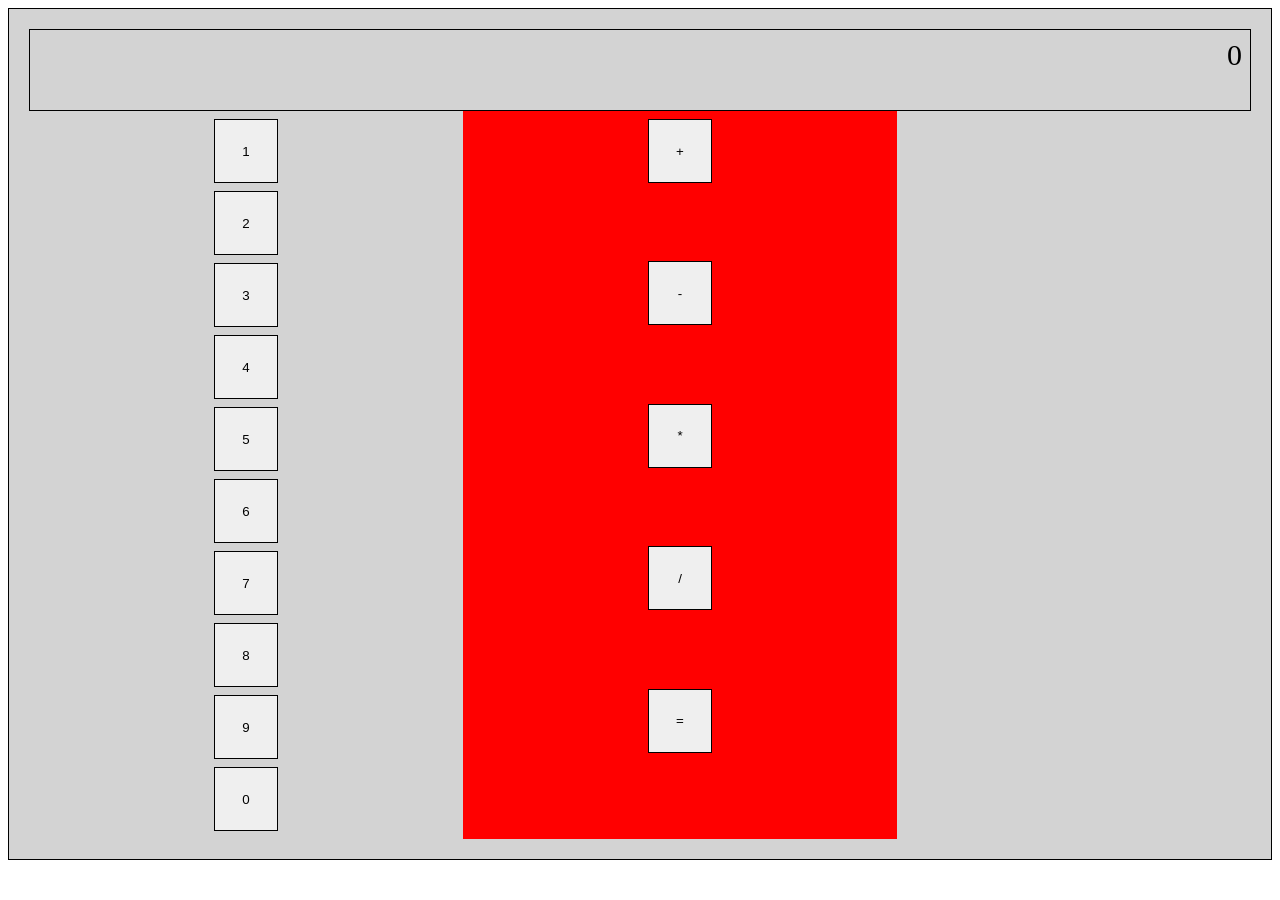
==== index.html @ ac72767b "Add files via upload" ====
<!DOCTYPE html>
<html>
    <head>
        <link rel="stylesheet" href="style.css">
    </head>
    <body>
        <div class="container">
        <tela>0</tela>
        <numpad class="container">
            <button>1</button>
            <button>2</button>
            <button>3</button>
            <button>4</button>
            <button>5</button>
            <button>6</button>
            <button>7</button>
            <button>8</button>
            <button>9</button>
            <button>0</button>
        </numpad>
        <operacoes>
            <button>+</button>
            <button>-</button>
            <button>*</button>
            <button>/</button>
            <button>=</button>
        </operacoes>
        </div>
    </body>
</html>
---- style.css ----
numpad {
    display: grid;
    grid-template-columns: repeat(3, lfr);
    gap: 8px;
    width: flex;
    height: flex;
    text-align: center;
    padding: 8px;
}

operacoes{
    display: grid;
    grid-template-columns: repeat(1, 1fr);
    width: flex;
    height: flex;
    text-align: center;
    padding: 8px;
    background-color: red;
}

button{
    width: 64px;
    height: 64px;
    color: black;
    text-align: center;
    border: 1px;
    border-color: black;
    border-style: solid;
    padding: 10px;
    justify-self: center;
}

tela{
    grid-column-start: 1;
    grid-column-end: 4;
    width: flex;
    height: 64px;
    color: black;
    text-align: right;
    padding: 8px;
    border: 1px;
    border-color: black;
    border-style: solid;
    
}

.container {
    display: grid;
    grid-template-columns: auto;
    background-color: lightgray;
}

div {
    border: 1px solid black;
    padding: 20px;
    font-size: 30px;
    text-align: center;
}
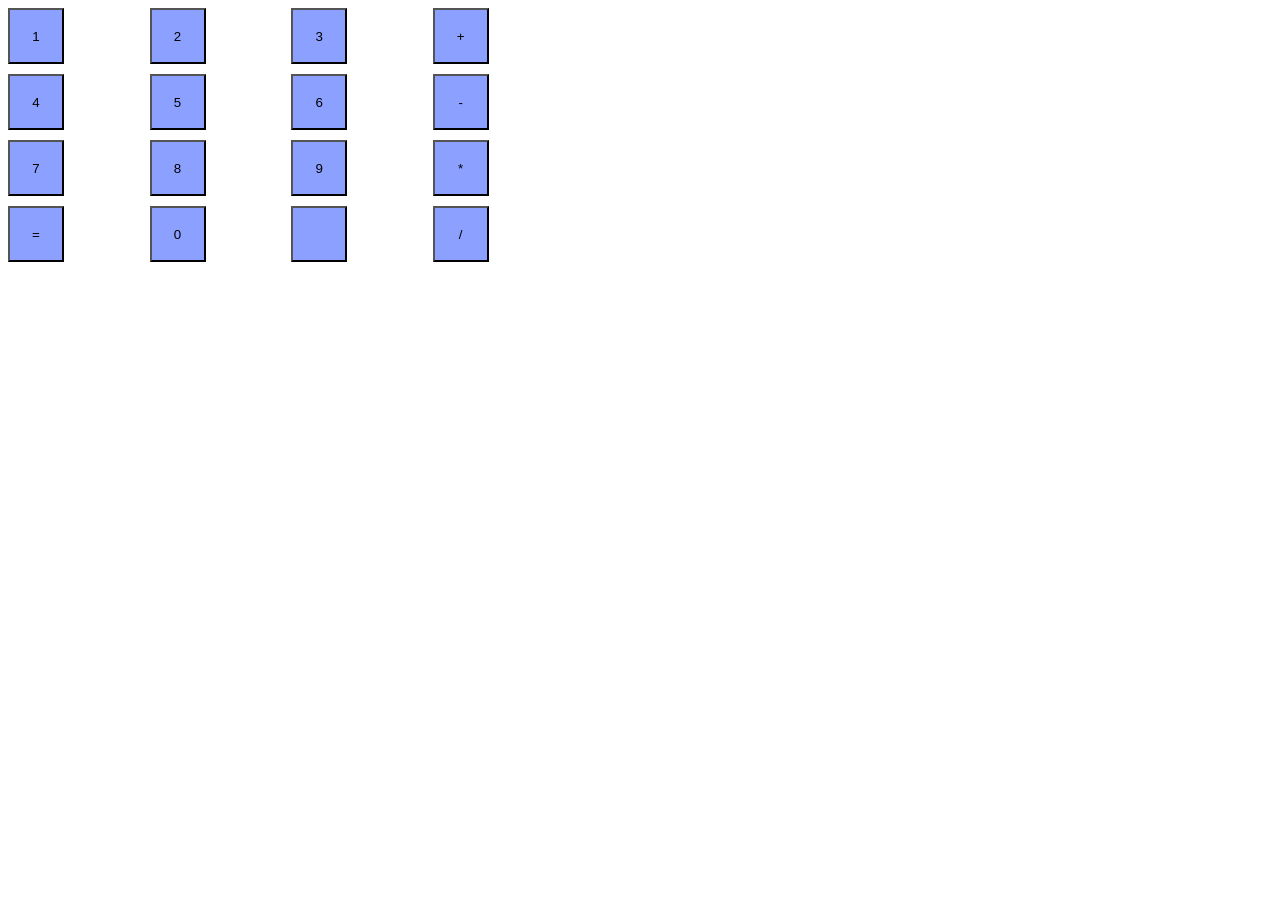
==== commit f6631c74: "Add files via upload" ====
--- a/index.html
+++ b/index.html
@@ -1,30 +1,33 @@
-<!DOCTYPE html>
-<html>
-    <head>
-        <link rel="stylesheet" href="style.css">
-    </head>
-    <body>
-        <div class="container">
-        <tela>0</tela>
-        <numpad class="container">
-            <button>1</button>
-            <button>2</button>
-            <button>3</button>
-            <button>4</button>
-            <button>5</button>
-            <button>6</button>
-            <button>7</button>
-            <button>8</button>
-            <button>9</button>
-            <button>0</button>
-        </numpad>
-        <operacoes>
-            <button>+</button>
-            <button>-</button>
-            <button>*</button>
-            <button>/</button>
-            <button>=</button>
-        </operacoes>
-        </div>
-    </body>
+<!DOCTYPE html>
+<html>
+    <head>
+        <link rel="stylesheet" href="style.css">
+    </head>
+    <body>
+        <div id="interface">
+            <div id="numpad">
+                <button>1</button>
+                <button>2</button>
+                <button>3</button>
+                <button>4</button>
+                <button>5</button>
+                <button>6</button>
+                <button>7</button>
+                <button>8</button>
+                <button>9</button>
+                <button>=</button>
+                <button>0</button>
+                <button></button>
+                
+            </div>
+
+            <div id="operacoes">
+                <button>+</button>
+                <button>-</button>
+                <button>*</button>
+                <button>/</button>
+                
+            </div>
+        </div>
+    </body>
 </html>
--- a/style.css
+++ b/style.css
@@ -1,60 +1,29 @@
-numpad {
-    display: grid;
-    grid-template-columns: repeat(3, lfr);
-    gap: 8px;
-    width: flex;
-    height: flex;
-    text-align: center;
-    padding: 8px;
-}
-
-operacoes{
-    display: grid;
-    grid-template-columns: repeat(1, 1fr);
-    width: flex;
-    height: flex;
-    text-align: center;
-    padding: 8px;
-    background-color: red;
-}
-
-button{
-    width: 64px;
-    height: 64px;
-    color: black;
-    text-align: center;
-    border: 1px;
-    border-color: black;
-    border-style: solid;
-    padding: 10px;
-    justify-self: center;
-}
-
-tela{
-    grid-column-start: 1;
-    grid-column-end: 4;
-    width: flex;
-    height: 64px;
-    color: black;
-    text-align: right;
-    padding: 8px;
-    border: 1px;
-    border-color: black;
-    border-style: solid;
-    
-}
-
-.container {
-    display: grid;
-    grid-template-columns: auto;
-    background-color: lightgray;
-}
-
-div {
-    border: 1px solid black;
-    padding: 20px;
-    font-size: 30px;
-    text-align: center;
-}
-
-
+#interface{
+    display: grid;
+    gap: 10px;
+    grid-template: repeat(2, 1fr) / repeat(3, 1fr);
+    grid-auto-flow: row;
+}
+
+#numpad{
+  display: grid;
+  gap: 10px;
+  grid-template: repeat(3, 1fr) / repeat(3, 1fr);
+  grid-auto-flow: row;
+  
+}
+
+button{
+  background-color: #8ca0ff;
+  width: 56px;
+  height: 56px;
+}
+
+
+#operacoes{
+  display: grid;
+  gap: 10px;
+  grid-template: repeat(1, 1fr);
+  grid-auto-flow: row;
+}
+
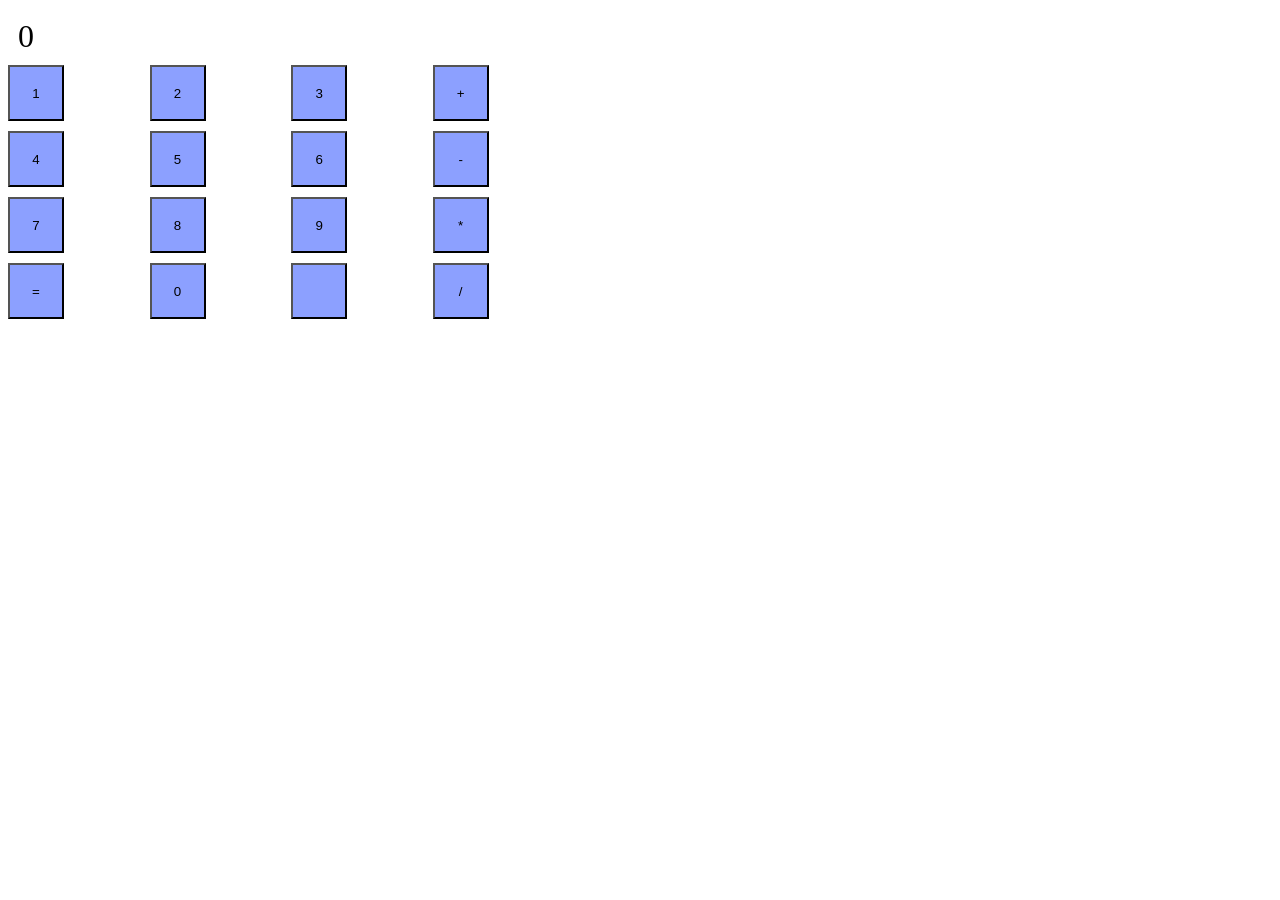
==== commit cb38c173: "Add files via upload" ====
--- a/index.html
+++ b/index.html
@@ -4,6 +4,7 @@
         <link rel="stylesheet" href="style.css">
     </head>
     <body>
+        <div id="tela">0</div>
         <div id="interface">
             <div id="numpad">
                 <button>1</button>
--- a/style.css
+++ b/style.css
@@ -13,6 +13,23 @@
   
 }
 
+#operacoes{
+  display: grid;
+  gap: 10px;
+  grid-template: repeat(1, 1fr);
+  grid-auto-flow: row;
+}
+
+#tela{
+    display: block;
+    width: 200;
+    height: 64;
+    border: 1px;
+    border-color: black;
+    padding: 10px;
+    font-size: xx-large;
+}
+
 button{
   background-color: #8ca0ff;
   width: 56px;
@@ -20,10 +37,4 @@
 }
 
 
-#operacoes{
-  display: grid;
-  gap: 10px;
-  grid-template: repeat(1, 1fr);
-  grid-auto-flow: row;
-}
 
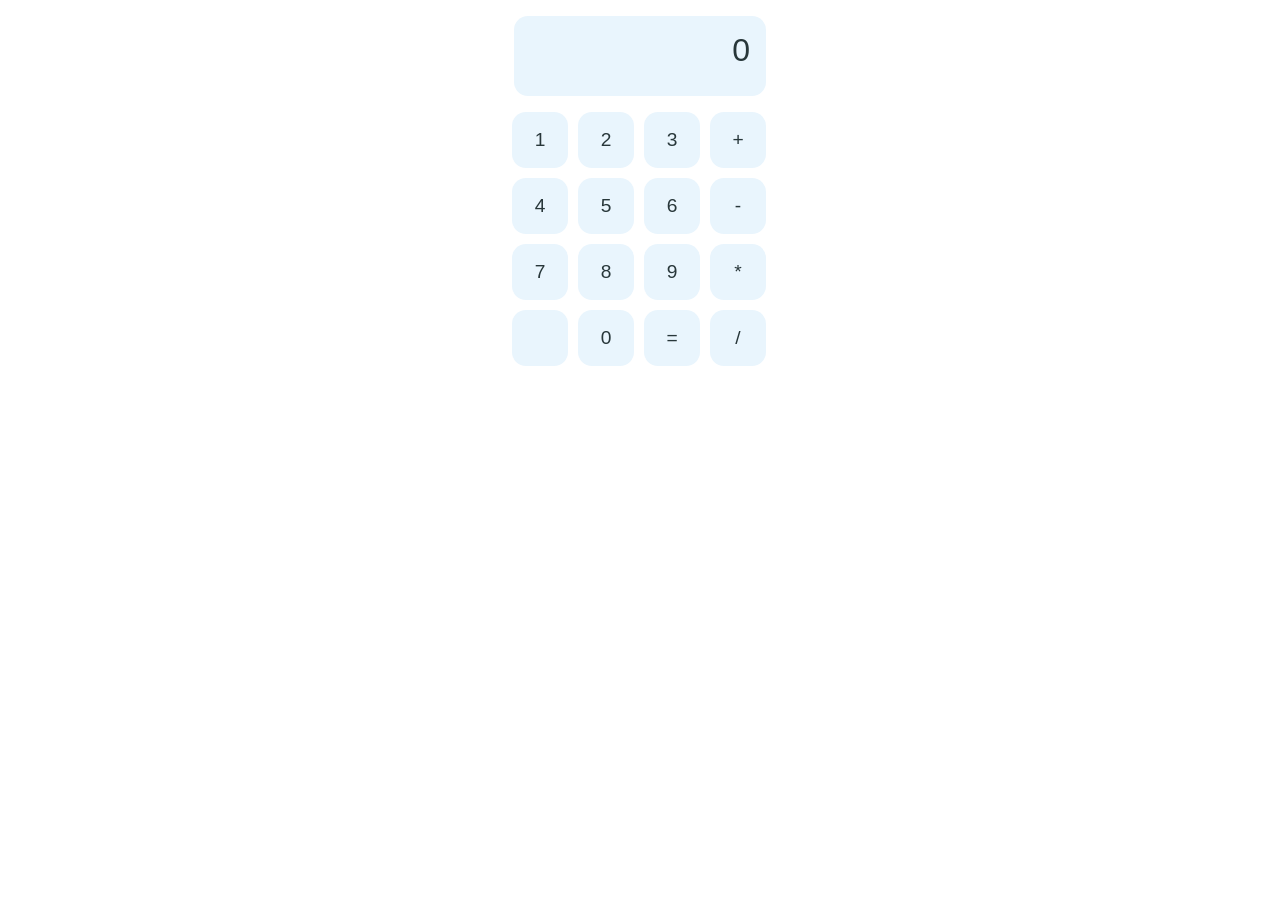
==== commit 57107c27: "Add files via upload almost finished" ====
--- a/index.html
+++ b/index.html
@@ -1,34 +1,36 @@
-<!DOCTYPE html>
-<html>
-    <head>
-        <link rel="stylesheet" href="style.css">
-    </head>
-    <body>
-        <div id="tela">0</div>
-        <div id="interface">
-            <div id="numpad">
-                <button>1</button>
-                <button>2</button>
-                <button>3</button>
-                <button>4</button>
-                <button>5</button>
-                <button>6</button>
-                <button>7</button>
-                <button>8</button>
-                <button>9</button>
-                <button>=</button>
-                <button>0</button>
-                <button></button>
-                
-            </div>
-
-            <div id="operacoes">
-                <button>+</button>
-                <button>-</button>
-                <button>*</button>
-                <button>/</button>
-                
-            </div>
-        </div>
-    </body>
+<!DOCTYPE html>
+<html>
+    <head>
+        <link rel="stylesheet" href="style.css">
+    </head>
+    <body>
+            <div id="tela">0</div>
+            <div id="interface">
+                <div id="numpad">
+                    <button class="num">1</button>
+                    <button class="num">2</button>
+                    <button class="num">3</button>
+                    <button class="num">4</button>
+                    <button class="num">5</button>
+                    <button class="num">6</button>
+                    <button class="num">7</button>
+                    <button class="num">8</button>
+                    <button class="num">9</button>
+                    <button></button>
+                    <button class="num">0</button>
+                    <button id="eq" onclick="equal()">=</button>    
+                    
+                    
+                </div>
+
+                <div id="operacoes">
+                    <button id="soma" class="op">+</button>
+                    <button id="sub" class="op">-</button>
+                    <button id="mult" class="op">*</button>
+                    <button id="div" class="op">/</button>
+                    
+                </div>
+            </div>
+    </body>
+    <script src="script.js"></script>
 </html>
--- a/style.css
+++ b/style.css
@@ -1,40 +1,76 @@
-#interface{
-    display: grid;
-    gap: 10px;
-    grid-template: repeat(2, 1fr) / repeat(3, 1fr);
-    grid-auto-flow: row;
-}
-
-#numpad{
-  display: grid;
-  gap: 10px;
-  grid-template: repeat(3, 1fr) / repeat(3, 1fr);
-  grid-auto-flow: row;
-  
-}
-
-#operacoes{
-  display: grid;
-  gap: 10px;
-  grid-template: repeat(1, 1fr);
-  grid-auto-flow: row;
-}
-
-#tela{
-    display: block;
-    width: 200;
-    height: 64;
-    border: 1px;
-    border-color: black;
-    padding: 10px;
-    font-size: xx-large;
-}
-
-button{
-  background-color: #8ca0ff;
-  width: 56px;
-  height: 56px;
-}
-
-
-
+#main{
+  display: block;
+  margin-left: auto;
+  margin-right: auto;
+  align-content: center;
+}
+
+#interface{
+    display: grid;
+    width: 256px;
+    height: 384px;
+    gap: 10px;
+    grid-template: repeat(2, 1fr) / repeat(3, 1fr);
+    grid-auto-flow: row;
+    margin-left: auto;
+    margin-right: auto;
+}
+
+#numpad{
+  display: grid;
+  gap: 10px;
+  grid-template: repeat(3, 1fr) / repeat(3, 1fr);
+  grid-auto-flow: row;
+  
+}
+
+#operacoes{
+  display: grid;
+  gap: 10px;
+  grid-template: repeat(1, 1fr);
+  grid-auto-flow: row;
+}
+
+#tela{
+    display: block;
+    width: 220px;
+    height:48px;
+    border: 2px;
+    background-color: rgb(233, 245, 253);
+    color: rgb(40, 55, 58);
+    border-style: none;
+    font-size: xx-large;
+    margin-left: auto;
+    margin-right: auto;
+    margin-top: 16px;
+    margin-bottom: 16px;
+    padding: 16px;
+    border-radius: 14px;
+    font-family: "Verdana", sans-serif;
+    direction: ltr;
+    text-align: right;
+    white-space: pre;
+    overflow: hidden;
+    text-overflow: ellipsis;
+}
+
+button{
+  background-color: rgb(233, 245, 253);
+  color: rgb(40, 55, 58);
+  width: 56px;
+  height: 56px;
+  font-family: "Verdana", sans-serif;
+  font-size: larger;
+  border-style: none;
+  border-radius: 25%;
+}
+
+button:active{
+  background-image: linear-gradient(to bottom, rgb(199, 212, 225), rgb(223, 234, 245));
+}
+
+button:hover{
+  background-color: rgb(223, 234, 245);
+}
+
+
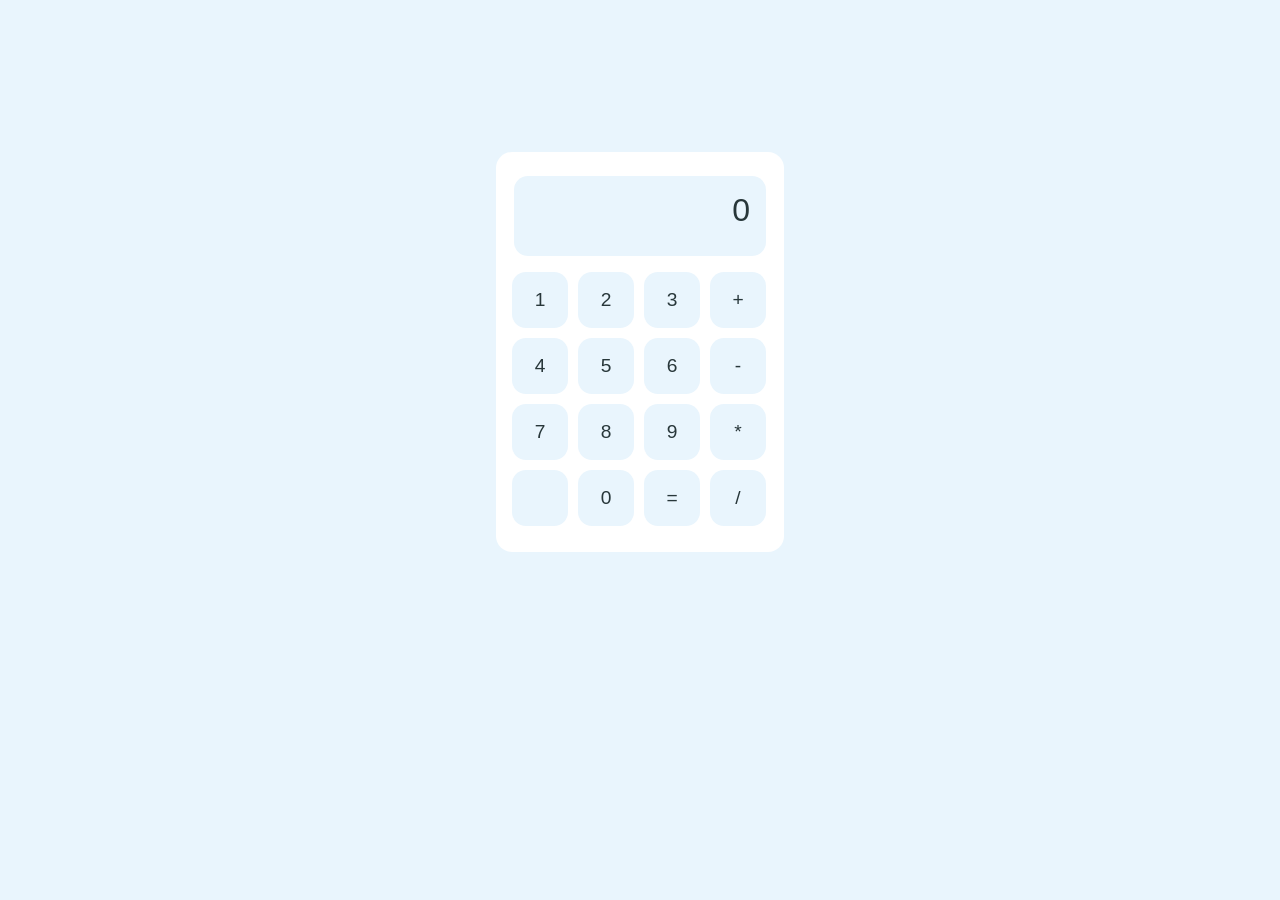
==== commit 854877fb: "Add files via upload" ====
--- a/index.html
+++ b/index.html
@@ -4,6 +4,7 @@
         <link rel="stylesheet" href="style.css">
     </head>
     <body>
+        <div id="main">
             <div id="tela">0</div>
             <div id="interface">
                 <div id="numpad">
@@ -31,6 +32,7 @@
                     
                 </div>
             </div>
+        </div>
     </body>
     <script src="script.js"></script>
 </html>
--- a/style.css
+++ b/style.css
@@ -1,66 +1,97 @@
+body{
+  background-color: rgb(233, 245, 253);
+}
+
 #main{
   display: block;
+
+  width: 256px;
+  height: 384px;
+
+  background-color: white;
+
+  margin-top: 12%;
   margin-left: auto;
   margin-right: auto;
-  align-content: center;
+
+  padding-top: 8px;
+  padding-bottom: 8px;
+  padding-left: 16px;
+  padding-right: 16px;
+
+  border-radius: 16px;
 }
 
+
 #interface{
-    display: grid;
-    width: 256px;
-    height: 384px;
-    gap: 10px;
-    grid-template: repeat(2, 1fr) / repeat(3, 1fr);
-    grid-auto-flow: row;
-    margin-left: auto;
-    margin-right: auto;
+  display: grid;
+  grid-template: repeat(2, 1fr) / repeat(3, 1fr);
+  grid-auto-flow: row;
+
+  width: 256px;
+  height: 384px;
+
+  margin-left: auto;
+  margin-right: auto;
+
+  gap: 10px;
 }
 
 #numpad{
   display: grid;
-  gap: 10px;
   grid-template: repeat(3, 1fr) / repeat(3, 1fr);
   grid-auto-flow: row;
-  
+
+  gap: 10px;
 }
 
 #operacoes{
   display: grid;
-  gap: 10px;
   grid-template: repeat(1, 1fr);
   grid-auto-flow: row;
+
+  gap: 10px;
 }
 
 #tela{
-    display: block;
-    width: 220px;
-    height:48px;
-    border: 2px;
-    background-color: rgb(233, 245, 253);
-    color: rgb(40, 55, 58);
-    border-style: none;
-    font-size: xx-large;
-    margin-left: auto;
-    margin-right: auto;
-    margin-top: 16px;
-    margin-bottom: 16px;
-    padding: 16px;
-    border-radius: 14px;
-    font-family: "Verdana", sans-serif;
-    direction: ltr;
-    text-align: right;
-    white-space: pre;
-    overflow: hidden;
-    text-overflow: ellipsis;
+  display: block;
+
+  width: 220px;
+  height: 48px;
+
+  background-color: rgb(233, 245, 253);
+
+  color: rgb(40, 55, 58);
+  font-size: xx-large;
+  font-family: 'Verdana', sans-serif;
+
+  direction: ltr;
+  text-align: right;
+  white-space: pre;
+  overflow: hidden;
+  text-overflow: ellipsis;
+
+  margin-top: 16px;
+  margin-bottom: 16px;
+  margin-left: auto;
+  margin-right: auto;
+
+  padding: 16px;
+
+  border-radius: 14px;
+  
 }
 
 button{
-  background-color: rgb(233, 245, 253);
-  color: rgb(40, 55, 58);
   width: 56px;
   height: 56px;
-  font-family: "Verdana", sans-serif;
+
+  background-color: rgb(233, 245, 253);
+
+  color: rgb(40, 55, 58);
   font-size: larger;
+  font-family: 'Verdana', sans-serif;
+  
   border-style: none;
   border-radius: 25%;
 }
